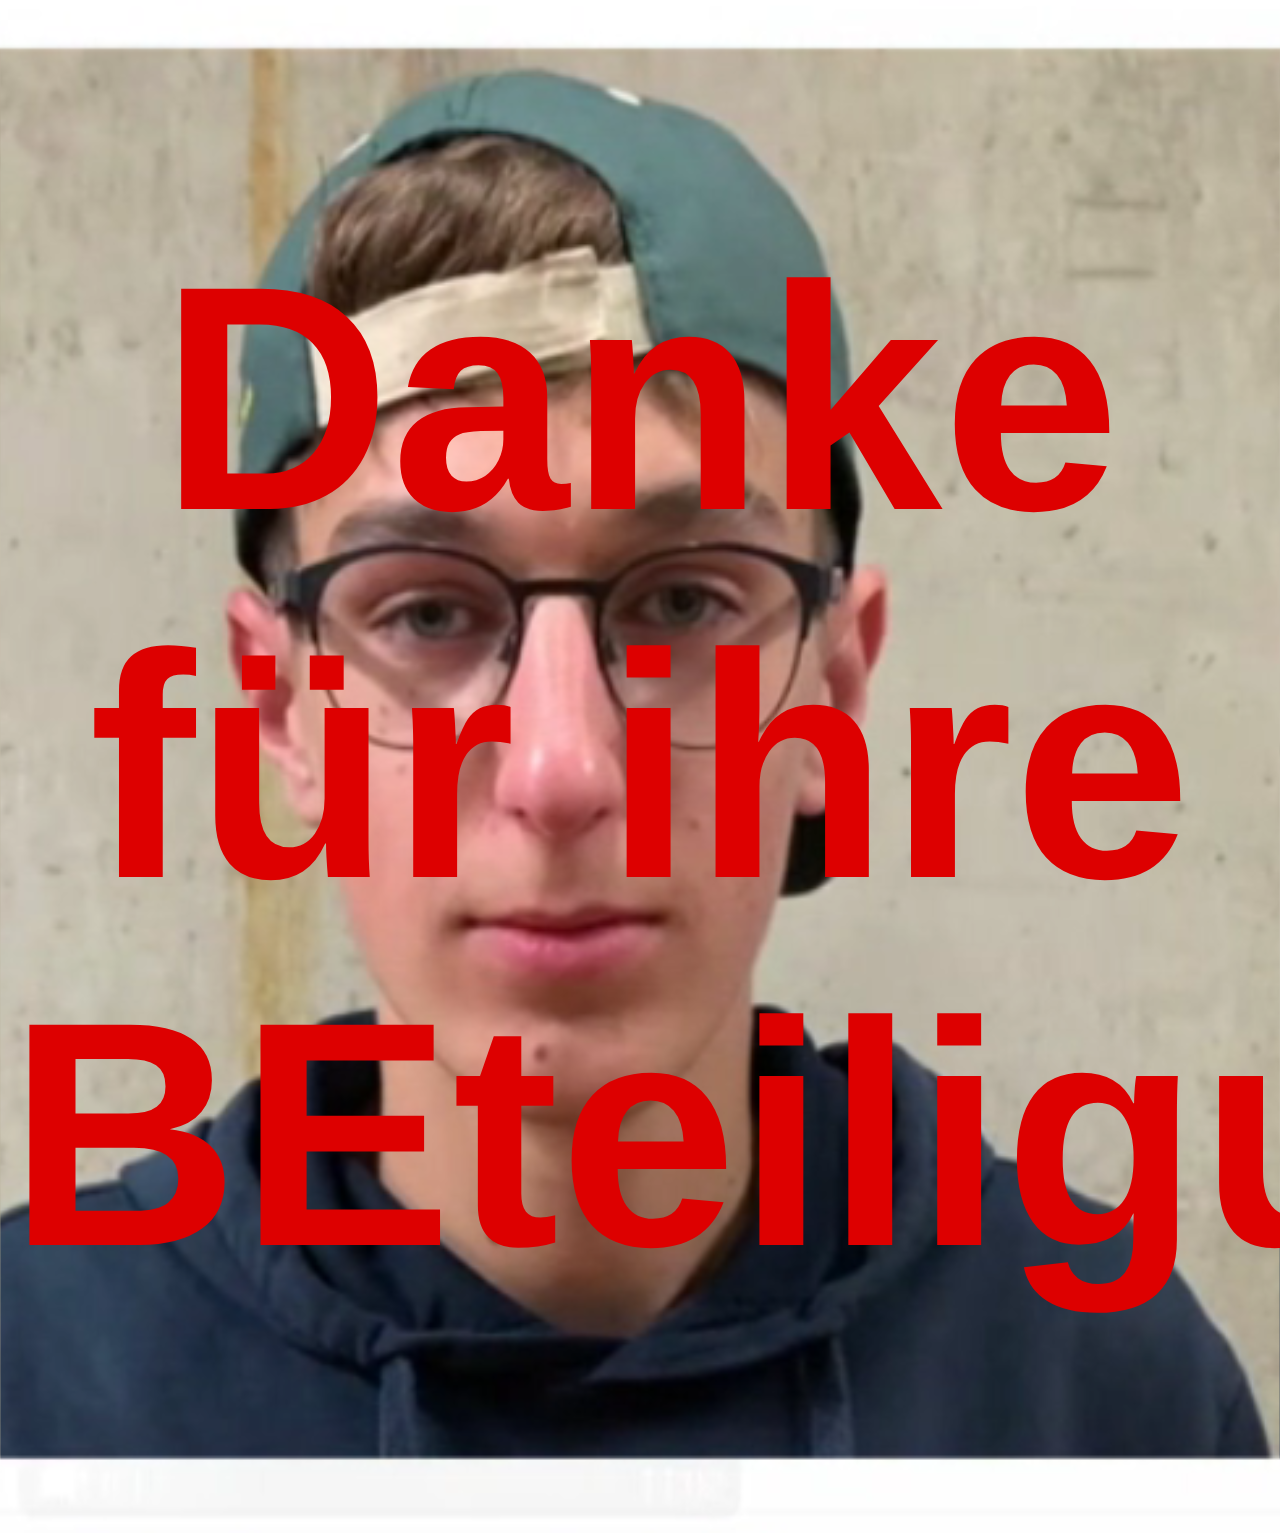
==== HTML/danke.html @ fbd92ca2 "Button working" ====
<!DOCTYPE html>
<html lang="en">

<head>
    <meta charset="UTF-8">
    <meta http-equiv="X-UA-Compatible"
          content="IE=edge">
    <meta name="viewport"
          content="width=device-width, initial-scale=1.0">
    <link rel="stylesheet"
          href="../main.css">
    <title>Donke</title>
</head>

<body>
    <h1 style="text-align: center; font-size: 10rem">
        Danke für ihre BEteiligung
    </h1>
</body>

</html>
---- main.css ----
button{
    color: aqua;
    background-color: black;
    font-size: xx-large;
    font-family: inherit;
}

html{
    background-color: black;
    color: rgb(221, 0, 0);
    font-family: 'Comic Sans MS', Arial, Helvetica, sans-serif;
    font-size: 2em;
    background-image: url("assets/Gregor.png");
    background-repeat: round;
    background-size: cover;
}
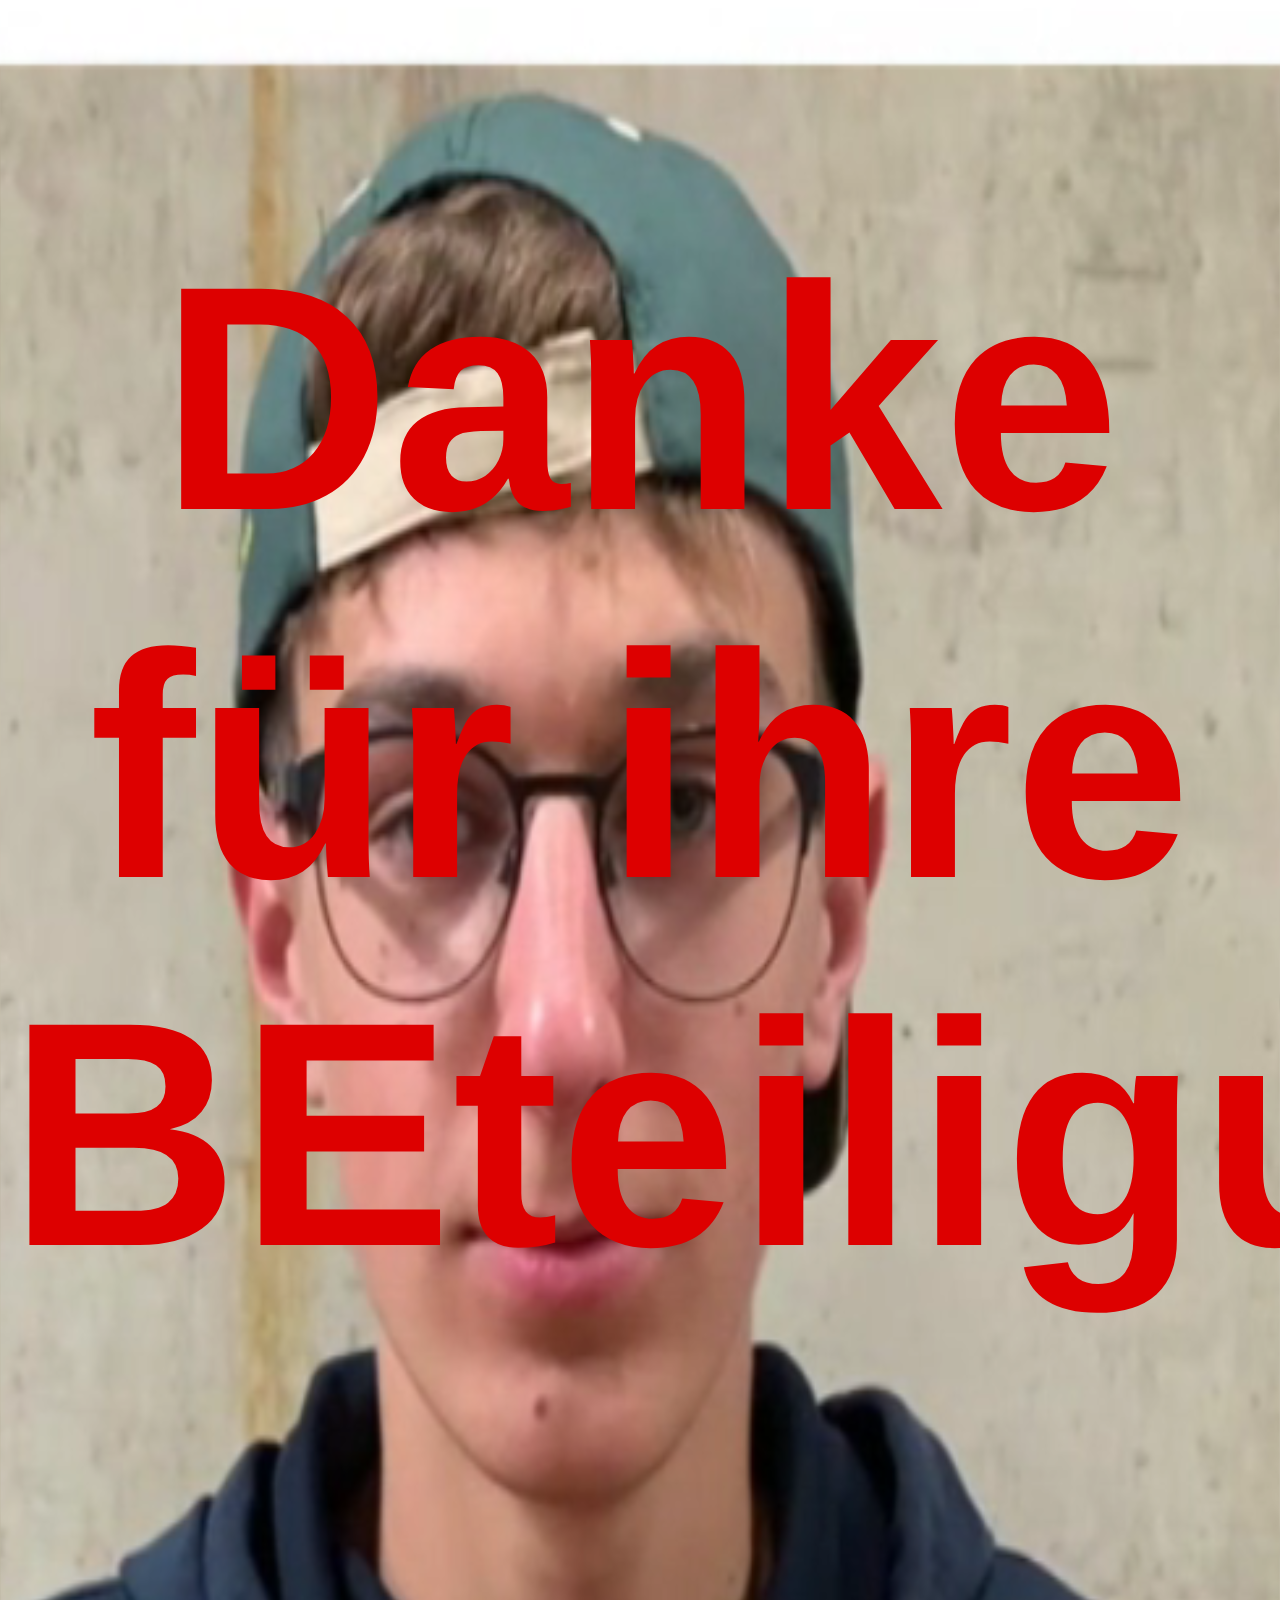
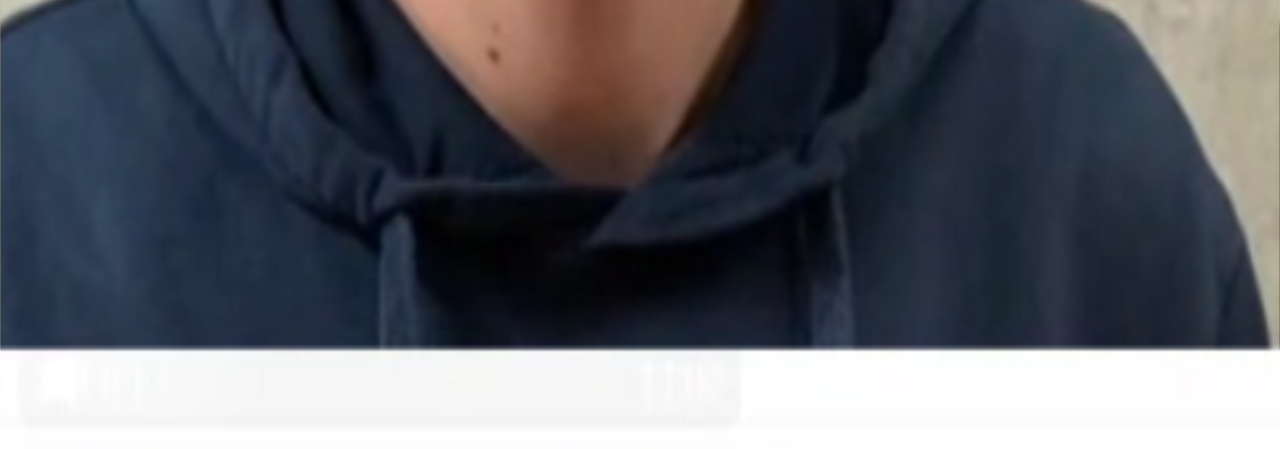
==== commit 29ca8025: "Added discord invite" ====
--- a/HTML/danke.html
+++ b/HTML/danke.html
@@ -16,6 +16,8 @@
     <h1 style="text-align: center; font-size: 10rem">
         Danke für ihre BEteiligung
     </h1>
+
+    <iframe src="https://discord.com/widget?id=526447990391439378&theme=dark" width="350" height="500" allowtransparency="true" frameborder="0" sandbox="allow-popups allow-popups-to-escape-sandbox allow-same-origin allow-scripts"></iframe>
 </body>
 
 </html>--- a/main.css
+++ b/main.css
@@ -13,4 +13,8 @@
     background-image: url("assets/Gregor.png");
     background-repeat: round;
     background-size: cover;
+}
+
+img::hover{
+    transform: rotateX(570);
 }